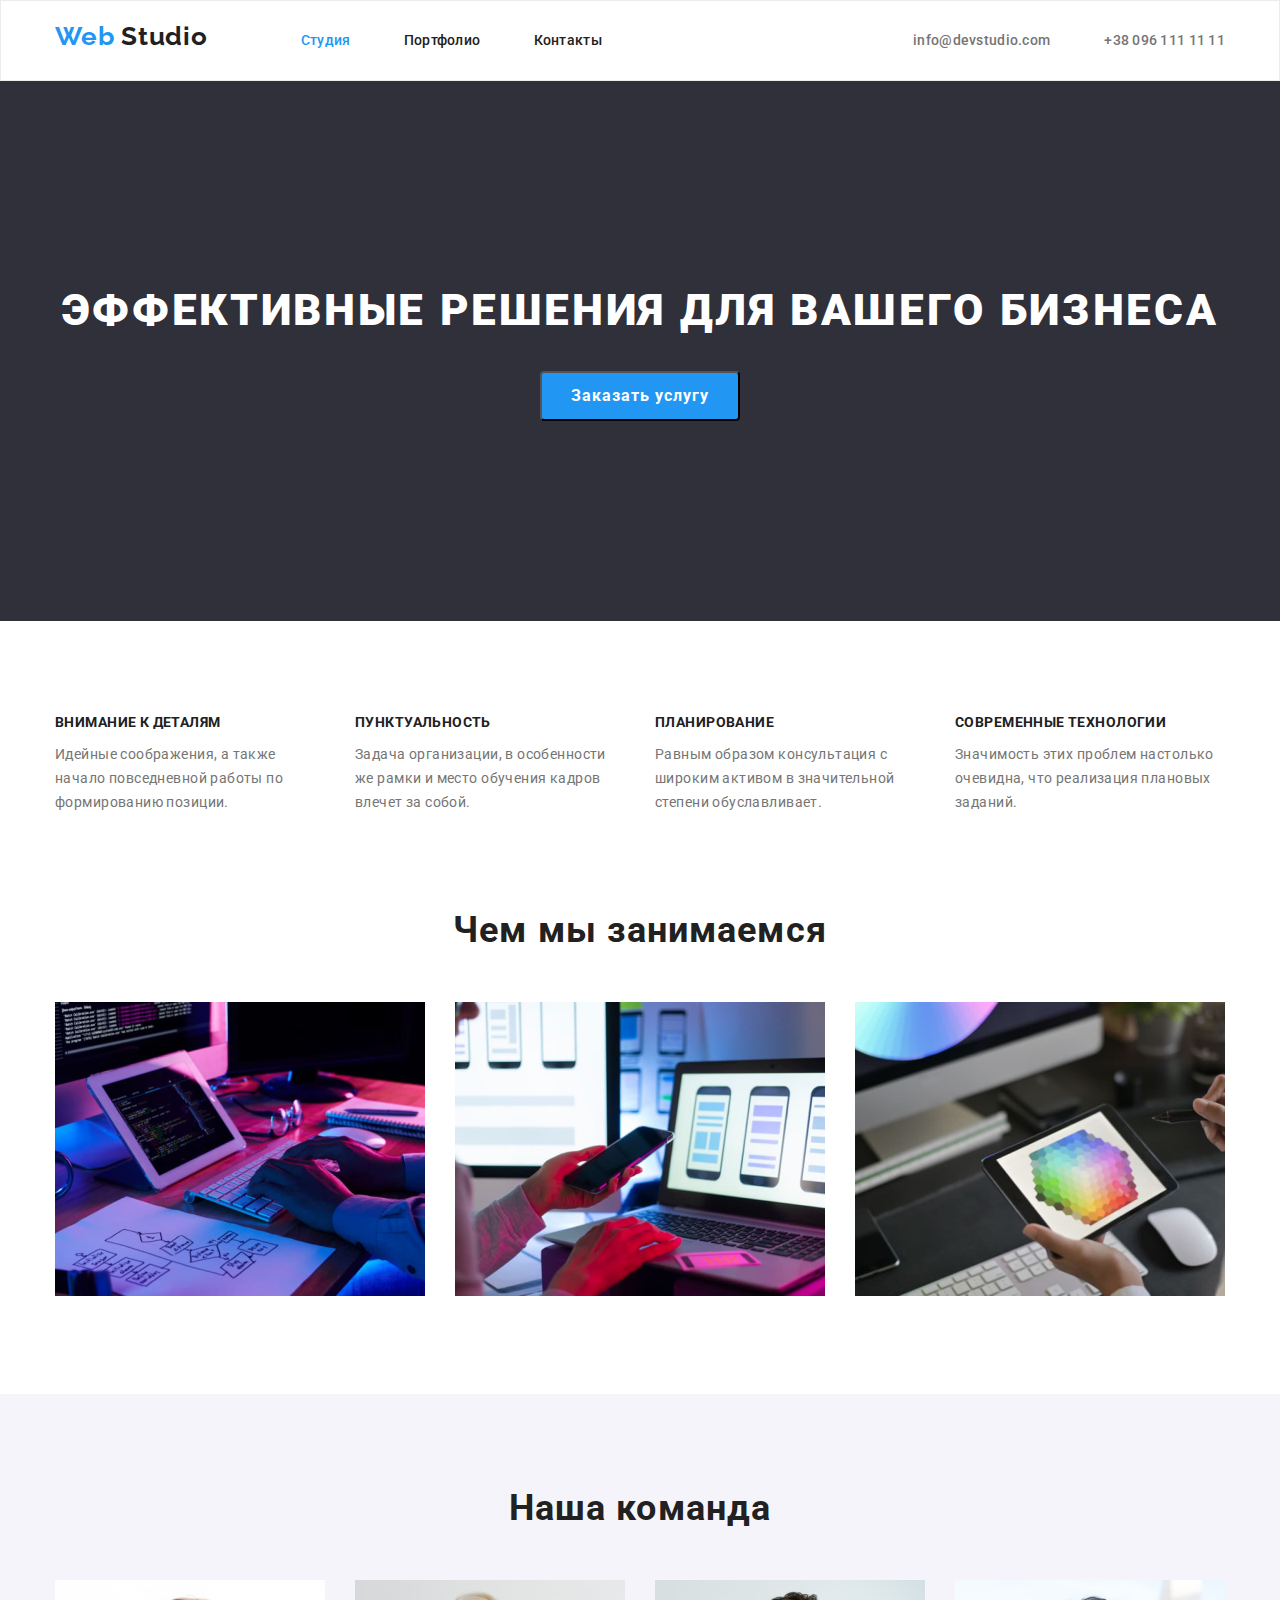
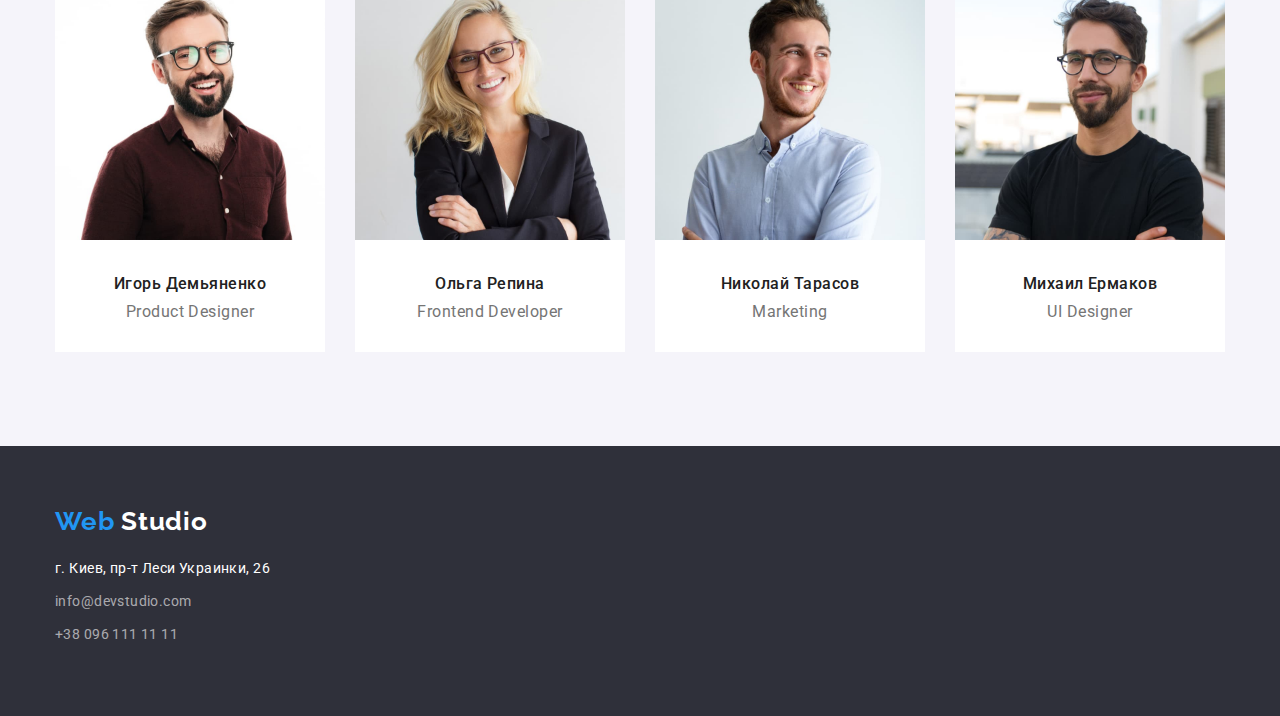
==== index.html @ 4fb36acf "Initial commit" ====
<!DOCTYPE html>
<html lang="ru">
	<head>
		<meta charset="UTF-8" />
		<meta http-equiv="X-UA-Compatible" content="IE=edge" />
		<meta name="viewport" content="width=device-width, initial-scale=1.0" />
		<title>WebStudio</title>
		<link
			rel="stylesheet"
			href="https://cdnjs.cloudflare.com/ajax/libs/modern-normalize/1.1.0/modern-normalize.min.css"
		/>
		<link rel="stylesheet" href="./css/styles.css" />
		<link rel="preconnect" href="https://fonts.googleapis.com" />
		<link rel="preconnect" href="https://fonts.gstatic.com" crossorigin />
		<link
			href="https://fonts.googleapis.com/css2?family=Raleway:wght@700&family=Roboto:wght@400;500;700;900&display=swap"
			rel="stylesheet"
		/>
	</head>
	<body>
		<header class="header">
			<div class="container top">
				<nav class="navigation">
					<a href="./index.html" class="navigation-link link">
						<span class="part-link">Web</span>
						Studio
					</a>
					<ul class="navigation-list list">
						<li class="list-item"><a class="link current" href="">Студия</a></li>
						<li class="list-item"><a class="link" href="portfolio.html">Портфолио</a></li>
						<li class="list-item"><a class="link" href="">Контакты</a></li>
					</ul>
				</nav>
				<ul class="contacts list">
					<li class="list-item">
						<a href="mailto:info@devstudio.com" target="_blank" rel="noreferrer noopener" class="header-link link">
							info@devstudio.com
						</a>
					</li>
					<li class="list-item">
						<a href="tel:+380961111111" target="_blank" rel="noreferrer noopener" class="header-link link">
							+38 096 111 11 11
						</a>
					</li>
				</ul>
			</div>
		</header>
		<main>
			<section class="hero section">
				<div class="container">
					<h1 class="hero-title">ЭФФЕКТИВНЫЕ РЕШЕНИЯ ДЛЯ ВАШЕГО БИЗНЕСА</h1>
					<button class="btn" type="button">Заказать услугу</button>
				</div>
			</section>
			<section class="features section">
				<div class="container explanation">
					<h2 hidden>Features</h2>
					<ul class="features-list list">
						<li class="features-item">
							<h3 class="features-title">Внимание к деталям</h3>
							<p class="features-text">
								Идейные соображения, а также начало повседневной работы по формированию позиции.
							</p>
						</li>
						<li class="features-item">
							<h3 class="features-title">Пунктуальность</h3>
							<p class="features-text">
								Задача организации, в особенности же рамки и место обучения кадров влечет за собой.
							</p>
						</li>
						<li class="features-item">
							<h3 class="features-title">Планирование</h3>
							<p class="features-text">
								Равным образом консультация с широким активом в значительной степени обуславливает.
							</p>
						</li>
						<li class="features-item">
							<h3 class="features-title">Современные технологии</h3>
							<p class="features-text">Значимость этих проблем настолько очевидна, что реализация плановых заданий.</p>
						</li>
					</ul>
				</div>
			</section>
			<section class="section">
				<div class="container">
					<h2 class="section-title">Чем мы занимаемся</h2>
					<ul class="list work">
						<li class="work-item">
							<img src="./img/img.jpg" alt="работа" width="370" height="294" />
						</li>
						<li class="work-item">
							<img src="./img/laptop.jpg" alt="ноутбук" width="370" height="294" />
						</li>
						<li class="work-item">
							<img src="./img/tablet.jpg" alt="планшет" width="370" height="294" />
						</li>
					</ul>
				</div>
			</section>
			<section class="section team">
				<div class="container persons">
					<h2 class="section-title">Наша команда</h2>
					<ul class="team-group list">
						<li class="team-list">
							<img src="./img/Igor.jpg" alt="Игорь" class="team-img" width="270" height="260" />
							<h3 class="teammates">Игорь Демьяненко</h3>
							<p class="team-text">Product Designer</p>
						</li>
						<li class="team-list">
							<img src="./img/Olga.jpg" alt="Ольга" class="team-img" width="270" height="260" />
							<h3 class="teammates">Ольга Репина</h3>
							<p class="team-text">Frontend Developer</p>
						</li>
						<li class="team-list">
							<img src="./img/Nick.jpg" alt="Николай" class="team-img" width="270" height="260" />
							<h3 class="teammates">Николай Тарасов</h3>
							<p class="team-text">Marketing</p>
						</li>
						<li class="team-list">
							<img src="./img/Mikhael.jpg" alt="Михаил" class="team-img" width="270" height="260" />
							<h3 class="teammates">Михаил Ермаков</h3>
							<p class="team-text">UI Designer</p>
						</li>
					</ul>
				</div>
			</section>
		</main>
		<footer class="footer">
			<div class="container end">
				<a href="./index.html" class="footer-part-link link">
					<span class="part-link">Web</span>
					Studio
				</a>
				<address class="footer-address">
					<ul class="list">
						<li>
							<a
								href="https://goo.gl/maps/cinAFBpo13wNEEMP8"
								target="_blank"
								rel="noreferrer noopener"
								class="footer-link link"
							>
								<span class="footer-address-link">г. Киев, пр-т Леси Украинки, 26</span>
							</a>
						</li>
						<li>
							<a href="mailto:info@devstudio.com" target="_blank" rel="noreferrer noopener" class="footer-link link">
								info@devstudio.com
							</a>
						</li>
						<li>
							<a href="tel:+380961111111" target="_blank" rel="noreferrer noopener" class="footer-link link">
								+38 096 111 11 11
							</a>
						</li>
					</ul>
				</address>
			</div>
		</footer>
	</body>
</html>
---- css/styles.css ----
/*  цвет фона белый #FFFFFF */
/* цвет фона 2 #F5F4FA */
/* цвет фона 3 #2F303A */
/* цвет #2196F3 */
/*  цвет текста основной 212121 */
/* цвет текста дополнительный 757575 */

/* Стили для index.html */
:root {
	--primary-text-color: #757575;
	--title-text-color: #212121;
	--accent-color: #2196f3;
	--primary-bcg-color: #ffffff;
	--secondary-bcg-color: #f5f4fa;
	--another-bcg-color: #2f303a;
}
body {
	background-color: #ffffff;
	color: var(--title-text-color);
	font-family: "Roboto", sans-serif;
}
.navigation-link {
	color: var(--title-text-color);
	font-family: Raleway, sans-serif;
	font-weight: 700;
	font-size: 26px;
	line-height: 1.2;
	letter-spacing: 0.03em;
	display: block;
	margin-right: 93px;
}
.list {
	list-style: none;
	padding: 0;
	margin: 0;
}
.list-item {
	display: flex;
	display: inline-block;
}
.contacts {
	margin-left: auto;
}
.navigation {
	display: flex;
	align-items: baseline;
}
.list .list-item + .list-item {
	margin-left: 50px;
}
.list-item .link {
	display: block;
	padding-top: 32px;
	padding-bottom: 32px;
}
.link {
	text-decoration: none;
}

.part-link {
	color: var(--accent-color);
}
.navigation-list .link {
	color: var(--title-text-color);
}
.navigation-list {
	font-weight: 500;
	font-size: 14px;
	line-height: 1.1;
	letter-spacing: 0.02em;
}
.navigation-list .link:hover,
.navigation-list .link:focus {
	color: var(--accent-color);
}
.header-link {
	color: var(--primary-text-color);
	font-weight: 500;
	font-size: 14px;
	line-height: 1.1;
	letter-spacing: 0.02em;
}
.header-link:hover,
.header-link:focus {
	color: var(--accent-color);
}
.navigation-list .link.current {
	color: var(--accent-color);
}
.section {
	padding-bottom: 94px;
}
.container {
	width: 1200px;
	margin-left: auto;
	margin-right: auto;
	padding-left: 15px;
	padding-right: 15px;
}
.top {
	display: flex;
	padding-bottom: 0;
	align-items: center;
}
.header {
	border: 1px solid #ececec;
}
h3 {
	margin-top: 0;
}
p {
	margin-top: 0;
	margin-bottom: 0;
}
/*  Hero */
.hero {
	background-color: var(--another-bcg-color);
	text-align: center;
	padding-top: 200px;
	padding-bottom: 200px;
}
.hero-title {
	margin-top: 0;
	margin-bottom: 0;
	color: var(--primary-bcg-color);
	font-style: normal;
	font-weight: 900;
	font-size: 44px;
	line-height: 1.36;
	letter-spacing: 0.06em;
}
.btn {
	background-color: var(--accent-color);
	color: var(--primary-bcg-color);
	cursor: pointer;
	font-family: inherit;
	font-style: normal;
	font-weight: 700;
	font-size: 16px;
	line-height: 1.87;
	display: flex;
	align-items: center;
	letter-spacing: 0.06em;
	display: inline-block;
	margin-top: 30px;
	width: 200px;
	height: 50px;
	border-radius: 4px;
}
.btn:hover,
.btn:focus {
	background-color: #188ce8;
}

/* Features */
.features-list {
	display: flex;
	width: 1170px;
	justify-content: space-between;
	margin-left: auto;
	margin-right: auto;
}
.features-item {
	display: flex;
	flex-wrap: wrap;
	width: 270px;
	height: 101px;
	margin-right: 30px;
}
.features-item:last-child {
	margin-right: 0;
}
.features-title {
	color: var(--title-text-color);
	font-weight: 700;
	font-size: 14px;
	line-height: 1.14;
	letter-spacing: 0.03em;
	text-transform: uppercase;
	margin-bottom: 10px;
}
.features-text {
	color: var(--primary-text-color);
	font-weight: 400;
	font-size: 14px;
	line-height: 1.71;
	letter-spacing: 0.03em;
}
.explanation {
	padding-top: 94px;
}

/* Work */
.section-title {
	color: var(--title-text-color);
	font-weight: 700;
	font-size: 36px;
	line-height: 1.16;
	text-align: center;
	letter-spacing: 0.03em;
	margin-top: 0;
	margin-bottom: 50px;
}
.work {
	display: flex;
	width: 1170px;
	justify-content: space-between;
	margin-left: auto;
	margin-right: auto;
}
.work-item {
	margin-right: 30px;
}
.work-item:last-child {
	margin-right: 0;
}

/* Team */
.team {
	background-color: var(--secondary-bcg-color);
}
.team-list {
	background-color: var(--primary-bcg-color);
	margin-right: 30px;
}
.team-list:last-child {
	margin-right: 0;
}
.teammates {
	color: var(--title-text-color);
	font-weight: 500;
	font-size: 16px;
	line-height: 1.18;
	text-align: center;
	letter-spacing: 0.03em;
	margin-top: 30px;
	margin-bottom: 10px;
}
.team-text {
	color: var(--primary-text-color);
	font-size: 16px;
	line-height: 1.18;
	text-align: center;
	letter-spacing: 0.03em;
	margin-bottom: 30px;
}
.team-group {
	display: flex;
	width: 1170px;
	justify-content: space-between;
	margin-left: auto;
	margin-right: auto;
}
.persons {
	padding-top: 94px;
}
/* Footer */
.footer {
	background-color: var(--another-bcg-color);
}
.footer-address {
	font-style: normal;
}
.footer-part-link {
	color: var(--primary-bcg-color);
	font-family: Raleway, sans-serif;
	font-weight: 700;
	font-size: 26px;
	line-height: 1.2;
	letter-spacing: 0.03em;
	margin-bottom: 20px;
	display: inline-block;
}
.footer-link {
	color: #ffffff99;
	font-weight: 400;
	font-size: 14px;
	line-height: 1.71;
	letter-spacing: 0.03em;
	margin-bottom: 9px;
	display: inline-block;
}
.footer-link:hover,
.footer-link:focus {
	color: var(--accent-color);
}
.footer-address-link {
	color: var(--primary-bcg-color);
	margin-bottom: 9px;
}
.footer-address-link:hover,
.footer-address-link:focus {
	color: var(--accent-color);
}
.end {
	padding-top: 60px;
	padding-bottom: 60px;
}
/* Стили для portfolio.html */
.main {
	padding-top: 94px;
}
.button {
	cursor: pointer;
	font-family: inherit;
	font-weight: 500;
	font-size: 16px;
	line-height: 1.62;
	text-align: center;
	letter-spacing: 0.03em;
	background-color: var(--secondary-bcg-color);
	border: none;
	padding-left: 22px;
	padding-right: 22px;
	padding-top: 6px;
	padding-bottom: 6px;
	border-radius: 4px;
}
.button:hover,
.button:focus {
	color: var(--primary-bcg-color);
	background-color: var(--accent-color);
}
.filters-list {
	display: flex;
	flex-wrap: wrap;
	margin-left: auto;
	margin-right: auto;
	width: 611px;
	justify-content: space-between;
	margin-bottom: 34px;
}
.projects-list .title {
	font-weight: 700;
	font-size: 18px;
	line-height: 2;
	letter-spacing: 0.06em;
	color: var(--title-text-color);
	margin-top: 20px;
	margin-bottom: 4px;
}
.projects-list .text {
	font-size: 16px;
	line-height: 1.88;
	letter-spacing: 0.03em;
	color: var(--primary-text-color);
	margin-bottom: 20px;
}
.projects-list {
	display: flex;
	flex-wrap: wrap;
}
.item {
	margin-right: 30px;
	margin-bottom: 30px;
	border-bottom: 1px solid #eeeeee;
}
.item:nth-child(3n) {
	margin-right: 0;
}
.item:nth-last-child(-n + 3) {
	margin-bottom: 0;
}
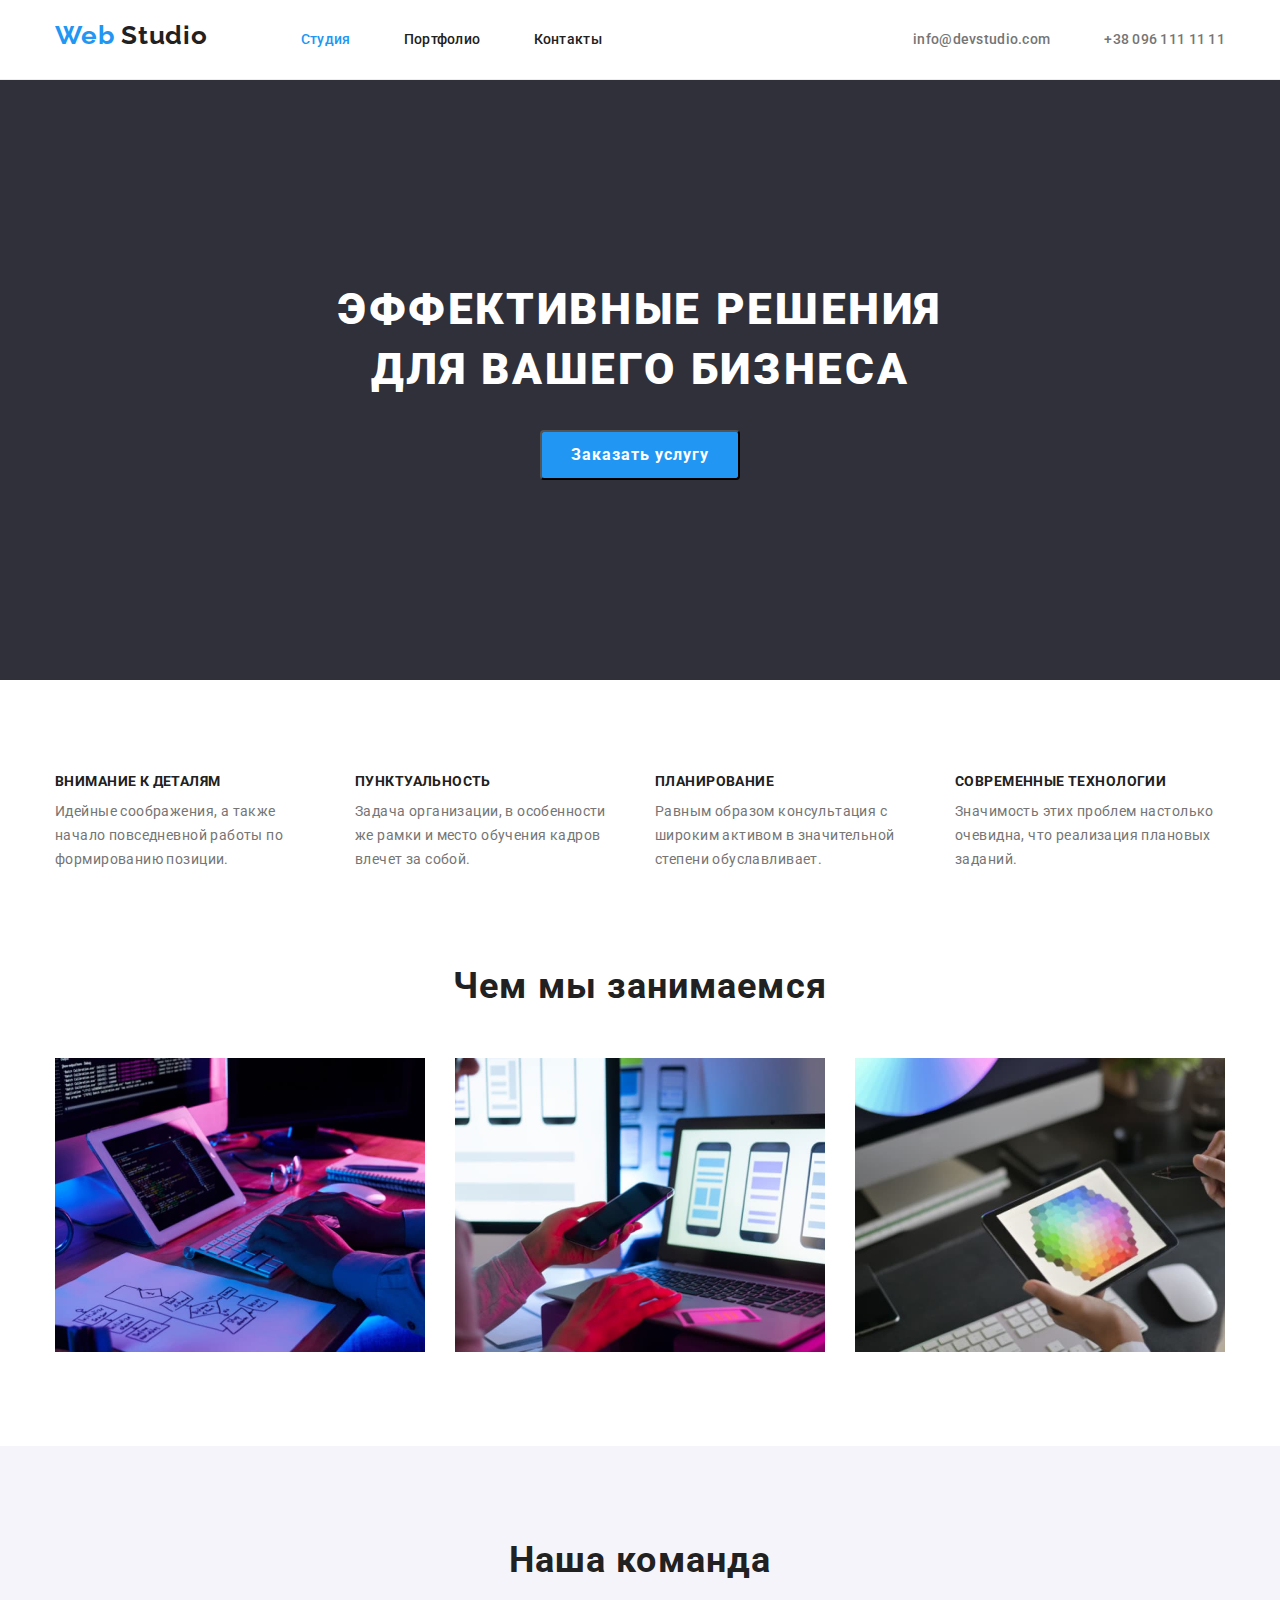
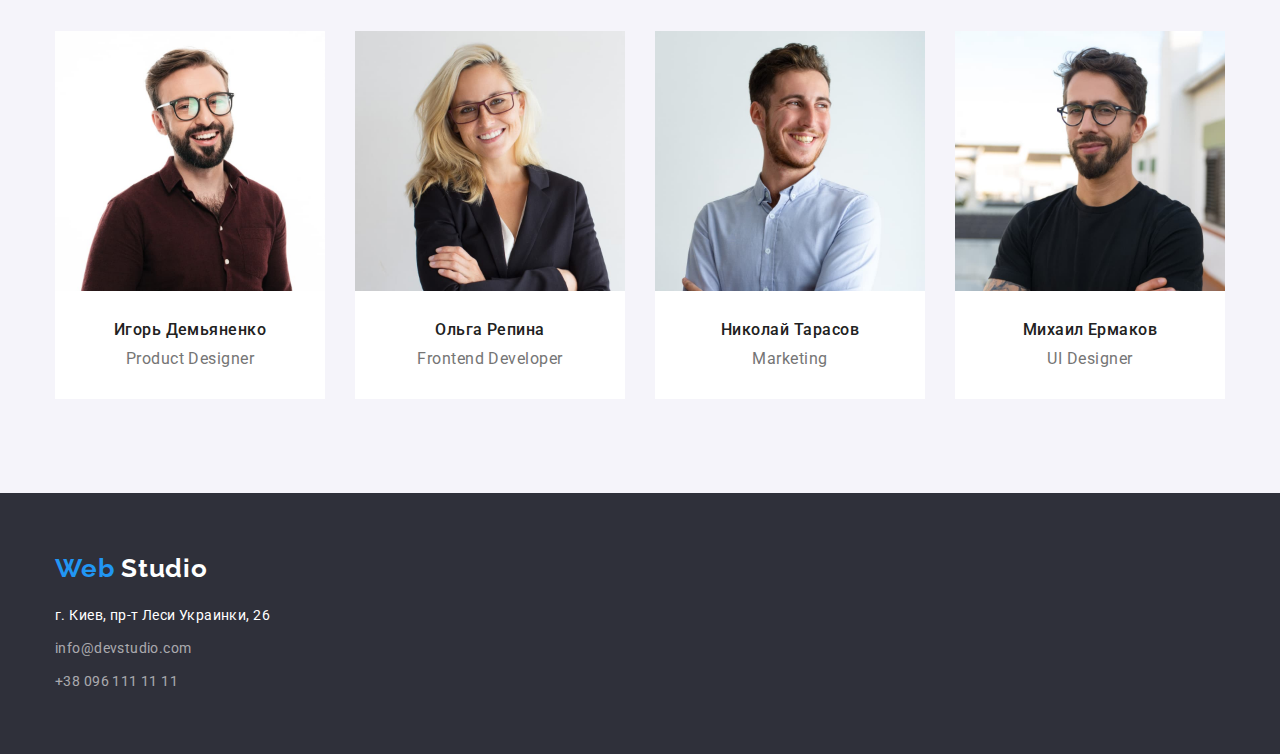
==== commit d2a4d272: "hw3" ====
--- a/index.html
+++ b/index.html
@@ -54,7 +54,7 @@
 			</section>
 			<section class="features section">
 				<div class="container explanation">
-					<h2 hidden>Features</h2>
+					<h2 class="visually-hidden">Features</h2>
 					<ul class="features-list list">
 						<li class="features-item">
 							<h3 class="features-title">Внимание к деталям</h3>
@@ -86,13 +86,13 @@
 					<h2 class="section-title">Чем мы занимаемся</h2>
 					<ul class="list work">
 						<li class="work-item">
-							<img src="./img/img.jpg" alt="работа" width="370" height="294" />
+							<img class="image" src="./img/img.jpg" alt="работа" width="370" height="294" />
 						</li>
 						<li class="work-item">
-							<img src="./img/laptop.jpg" alt="ноутбук" width="370" height="294" />
+							<img class="image" src="./img/laptop.jpg" alt="ноутбук" width="370" height="294" />
 						</li>
 						<li class="work-item">
-							<img src="./img/tablet.jpg" alt="планшет" width="370" height="294" />
+							<img class="image" src="./img/tablet.jpg" alt="планшет" width="370" height="294" />
 						</li>
 					</ul>
 				</div>
@@ -102,24 +102,32 @@
 					<h2 class="section-title">Наша команда</h2>
 					<ul class="team-group list">
 						<li class="team-list">
-							<img src="./img/Igor.jpg" alt="Игорь" class="team-img" width="270" height="260" />
-							<h3 class="teammates">Игорь Демьяненко</h3>
-							<p class="team-text">Product Designer</p>
+							<img src="./img/Igor.jpg" alt="Игорь" class="image" width="270" height="260" />
+							<div class="team-div">
+								<h3 class="teammates">Игорь Демьяненко</h3>
+								<p class="team-text">Product Designer</p>
+							</div>
 						</li>
 						<li class="team-list">
-							<img src="./img/Olga.jpg" alt="Ольга" class="team-img" width="270" height="260" />
-							<h3 class="teammates">Ольга Репина</h3>
-							<p class="team-text">Frontend Developer</p>
+							<img src="./img/Olga.jpg" alt="Ольга" class="image" width="270" height="260" />
+							<div class="team-div">
+								<h3 class="teammates">Ольга Репина</h3>
+								<p class="team-text">Frontend Developer</p>
+							</div>
 						</li>
 						<li class="team-list">
-							<img src="./img/Nick.jpg" alt="Николай" class="team-img" width="270" height="260" />
-							<h3 class="teammates">Николай Тарасов</h3>
-							<p class="team-text">Marketing</p>
+							<img src="./img/Nick.jpg" alt="Николай" class="image" width="270" height="260" />
+							<div class="team-div">
+								<h3 class="teammates">Николай Тарасов</h3>
+								<p class="team-text">Marketing</p>
+							</div>
 						</li>
 						<li class="team-list">
-							<img src="./img/Mikhael.jpg" alt="Михаил" class="team-img" width="270" height="260" />
-							<h3 class="teammates">Михаил Ермаков</h3>
-							<p class="team-text">UI Designer</p>
+							<img src="./img/Mikhael.jpg" alt="Михаил" class="image" width="270" height="260" />
+							<div class="team-div">
+								<h3 class="teammates">Михаил Ермаков</h3>
+								<p class="team-text">UI Designer</p>
+							</div>
 						</li>
 					</ul>
 				</div>
@@ -133,7 +141,7 @@
 				</a>
 				<address class="footer-address">
 					<ul class="list">
-						<li>
+						<li class="footer-item">
 							<a
 								href="https://goo.gl/maps/cinAFBpo13wNEEMP8"
 								target="_blank"
@@ -143,12 +151,12 @@
 								<span class="footer-address-link">г. Киев, пр-т Леси Украинки, 26</span>
 							</a>
 						</li>
-						<li>
+						<li class="footer-item">
 							<a href="mailto:info@devstudio.com" target="_blank" rel="noreferrer noopener" class="footer-link link">
 								info@devstudio.com
 							</a>
 						</li>
-						<li>
+						<li class="footer-item">
 							<a href="tel:+380961111111" target="_blank" rel="noreferrer noopener" class="footer-link link">
 								+38 096 111 11 11
 							</a>
--- a/css/styles.css
+++ b/css/styles.css
@@ -103,7 +103,7 @@
 	align-items: center;
 }
 .header {
-	border: 1px solid #ececec;
+	border-bottom: 1px solid #ececec;
 }
 h3 {
 	margin-top: 0;
@@ -128,6 +128,9 @@
 	font-size: 44px;
 	line-height: 1.36;
 	letter-spacing: 0.06em;
+	width: 696px;
+	margin-right: auto;
+	margin-left: auto;
 }
 .btn {
 	background-color: var(--accent-color);
@@ -153,6 +156,18 @@
 }
 
 /* Features */
+.visually-hidden {
+	border: 0;
+	clip: rect(0 0 0 0);
+	height: auto;
+	margin: 0;
+	overflow: hidden;
+	padding: 0;
+	position: absolute;
+	width: 1px;
+	white-space: nowrap;
+}
+
 .features-list {
 	display: flex;
 	width: 1170px;
@@ -161,10 +176,7 @@
 	margin-right: auto;
 }
 .features-item {
-	display: flex;
-	flex-wrap: wrap;
 	width: 270px;
-	height: 101px;
 	margin-right: 30px;
 }
 .features-item:last-child {
@@ -186,10 +198,9 @@
 	line-height: 1.71;
 	letter-spacing: 0.03em;
 }
-.explanation {
+.features {
 	padding-top: 94px;
 }
-
 /* Work */
 .section-title {
 	color: var(--title-text-color);
@@ -213,11 +224,15 @@
 }
 .work-item:last-child {
 	margin-right: 0;
+}
+.image {
+	display: block;
 }
 
 /* Team */
 .team {
 	background-color: var(--secondary-bcg-color);
+	padding-top: 94px;
 }
 .team-list {
 	background-color: var(--primary-bcg-color);
@@ -233,7 +248,6 @@
 	line-height: 1.18;
 	text-align: center;
 	letter-spacing: 0.03em;
-	margin-top: 30px;
 	margin-bottom: 10px;
 }
 .team-text {
@@ -242,7 +256,10 @@
 	line-height: 1.18;
 	text-align: center;
 	letter-spacing: 0.03em;
-	margin-bottom: 30px;
+}
+.team-div {
+	padding-top: 30px;
+	padding-bottom: 30px;
 }
 .team-group {
 	display: flex;
@@ -251,12 +268,12 @@
 	margin-left: auto;
 	margin-right: auto;
 }
-.persons {
-	padding-top: 94px;
-}
+
 /* Footer */
 .footer {
 	background-color: var(--another-bcg-color);
+	padding-top: 60px;
+	padding-bottom: 60px;
 }
 .footer-address {
 	font-style: normal;
@@ -277,7 +294,6 @@
 	font-size: 14px;
 	line-height: 1.71;
 	letter-spacing: 0.03em;
-	margin-bottom: 9px;
 	display: inline-block;
 }
 .footer-link:hover,
@@ -286,20 +302,20 @@
 }
 .footer-address-link {
 	color: var(--primary-bcg-color);
-	margin-bottom: 9px;
 }
 .footer-address-link:hover,
 .footer-address-link:focus {
 	color: var(--accent-color);
 }
-.end {
-	padding-top: 60px;
-	padding-bottom: 60px;
-}
+.footer-item {
+	margin-bottom: 9px;
+}
+.footer-item:last-child {
+	margin-bottom: 0;
+}
+
 /* Стили для portfolio.html */
-.main {
-	padding-top: 94px;
-}
+
 .button {
 	cursor: pointer;
 	font-family: inherit;
@@ -310,10 +326,7 @@
 	letter-spacing: 0.03em;
 	background-color: var(--secondary-bcg-color);
 	border: none;
-	padding-left: 22px;
-	padding-right: 22px;
-	padding-top: 6px;
-	padding-bottom: 6px;
+	padding: 6px 22px 6px 22px;
 	border-radius: 4px;
 }
 .button:hover,
@@ -323,11 +336,7 @@
 }
 .filters-list {
 	display: flex;
-	flex-wrap: wrap;
-	margin-left: auto;
-	margin-right: auto;
-	width: 611px;
-	justify-content: space-between;
+	justify-content: center;
 	margin-bottom: 34px;
 }
 .projects-list .title {
@@ -336,15 +345,14 @@
 	line-height: 2;
 	letter-spacing: 0.06em;
 	color: var(--title-text-color);
-	margin-top: 20px;
 	margin-bottom: 4px;
+	margin-top: 0;
 }
 .projects-list .text {
 	font-size: 16px;
 	line-height: 1.88;
 	letter-spacing: 0.03em;
 	color: var(--primary-text-color);
-	margin-bottom: 20px;
 }
 .projects-list {
 	display: flex;
@@ -353,7 +361,6 @@
 .item {
 	margin-right: 30px;
 	margin-bottom: 30px;
-	border-bottom: 1px solid #eeeeee;
 }
 .item:nth-child(3n) {
 	margin-right: 0;
@@ -361,3 +368,20 @@
 .item:nth-last-child(-n + 3) {
 	margin-bottom: 0;
 }
+.portfolio {
+	padding-top: 94px;
+	padding-bottom: 94px;
+}
+.items {
+	margin-right: 8px;
+}
+.items:last-child {
+	margin-right: 0;
+}
+
+.projects {
+	padding: 20px 24px 20px 24px;
+	border-bottom: 1px solid #eeeeee;
+	border-left: 1px solid #eeeeee;
+	border-right: 1px solid #eeeeee;
+}
